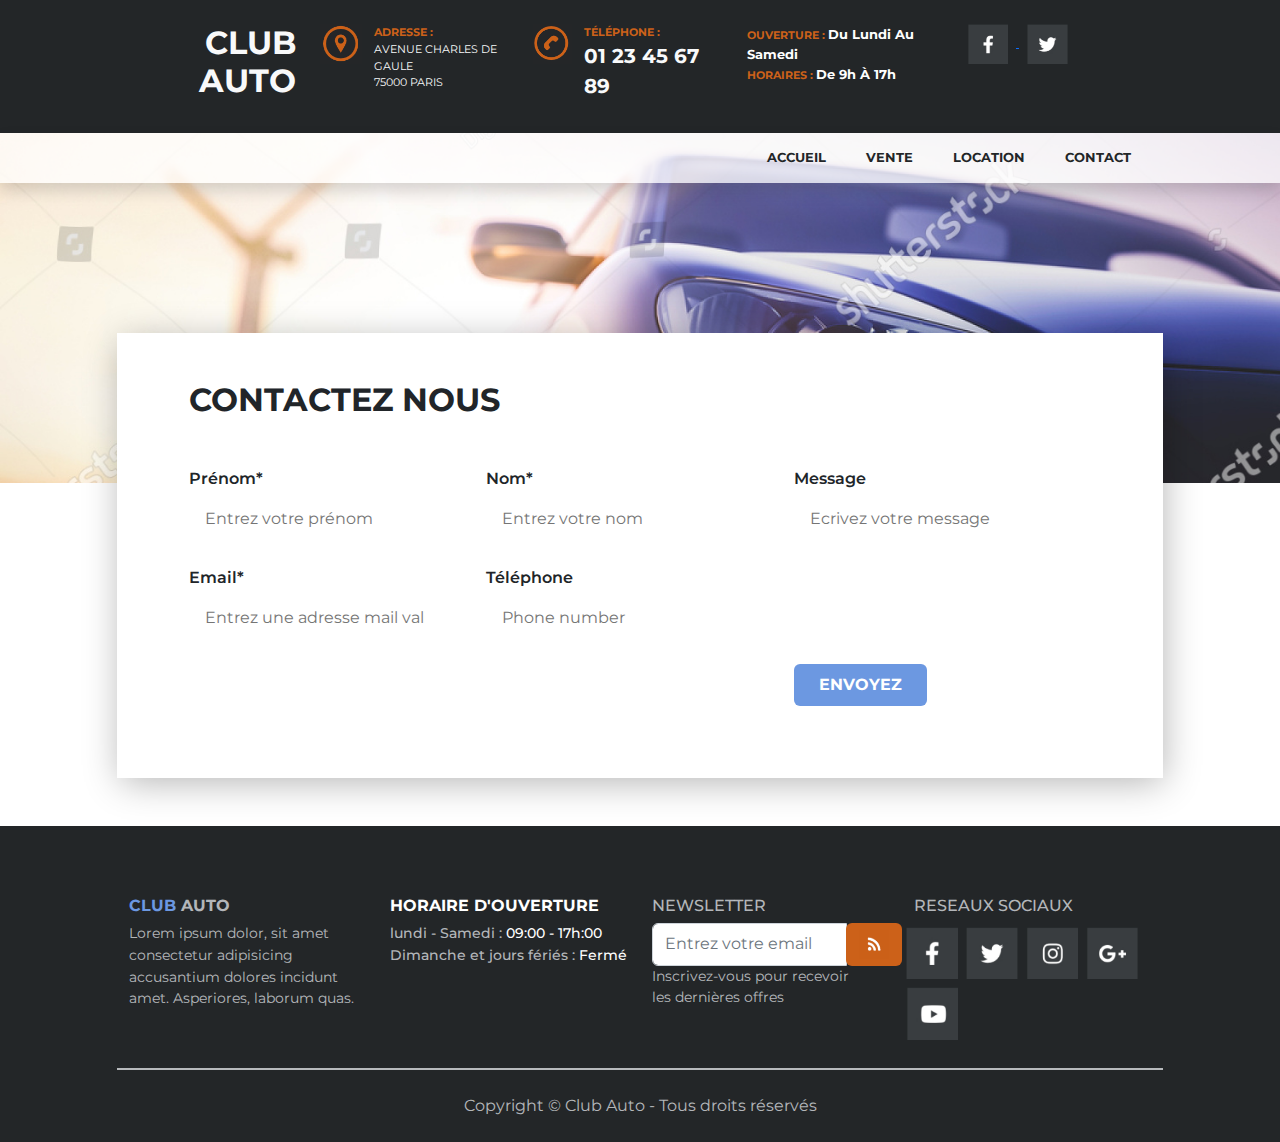
==== contact.html @ 6061a989 "fin de la page index vente location detail contact" ====
<!DOCTYPE html>
<html lang="en">
<head>
    <meta charset="UTF-8">
    <meta http-equiv="X-UA-Compatible" content="IE=edge">
    <meta name="viewport" content="width=device-width, initial-scale=1.0">
    <title>Document</title>
    <link rel="icon" href="/photo/icone-du-site.png">
    <link rel="stylesheet" href="/css/bootstrap.min.css">
    <link rel="stylesheet" href="/css/style.css">
    <style>
        @import url('https://fonts.googleapis.com/css2?family=Montserrat:wght@100;200;300;400;500;700;800;900&display=swap');
        @import url('https://fonts.googleapis.com/css2?family=Open+Sans:wght@300;400;500;600;700;800&display=swap');
        :root{
            --white: #ffffff;
            --orange: rgba(250, 182, 55, 0.9);
            --rouge: rgba(255, 72, 72, 0.9);
            --marron: #cc6119;
            --gris: rgba(236, 239, 243, 0.737);
            --gris-foncé: #232628;
            --bleu: #6c98e1;
        }
        .detail:focus{
            border-top: solid 3px var(--marron) !important;
            color: var(--gris-foncé) !important;
            font-weight: 700 !important;
        }
    </style>
</head>
<body>
    <header class="container-fluid" style="font-family:Montserrat;">
        <!-- premiere barre du header -->
        <section class="row  pt-4 pb-2" style="font-size: 0.7em; background-color: var(--gris-foncé); background-repeat: no-repeat;">

            <div class="row col-12 col-lg-2 d-lg-block offset-md-1 text-md-end mb-3 align-items-center">
                <h1 class="col-10 col-md-12 text-light fw-bold h2">CLUB AUTO</h1>
                <!-- botton tuggle en responssive -->
                <nav class="col-2 d-md-none navbar navbar-dark navbar-expand-lg" style="background-color: var(--gris-foncé);" >
                    <div class="container-fluid justify-content-end">
                      <button class="navbar-toggler" type="button" data-bs-toggle="collapse" data-bs-target="#barredenav" aria-controls="barredenav" aria-expanded="false" aria-label="Toggle navigation">
                        <span class="navbar-toggler-icon"></span>
                      </button>
                      <div class="collapse navbar-collapse " id="barredenav">
                        <ul class="navbar-nav me-auto mb-2 mb-lg-0 text-uppercase">
                          <li class="nav-item">
                            <a class="nav-link" href="#">accueil</a>
                          </li>
                          <li class="nav-item">
                            <a class="nav-link" href="#">vente</a>
                          </li>
                          <li class="nav-item">
                            <a class="nav-link" href="#">location</a>
                          </li>
                          <li class="nav-item">
                            <a class="nav-link" href="#">contact</a>
                          </li>
                        </ul>
                      </div>
                    </div>
                </nav>
                <!-- fin button tuggle en responssive -->
            </div>

            <div class="col-12 d-none col-lg-2 d-lg-block pe-0 text-uppercase text-light">
                <div class="d-flex">
                    <img src="/photo/icone-adresse.png" alt="" style="height: 40px;">
                    <div >
                        <p class="container-fluid m-0 fw-bold" style="color:var(--marron);">adresse :</p>
                        <address class="container-fluid">
                        <p style="font-size: 1.em;">avenue charles de gaule <br>
                        75000 paris</p>
                        </address>
                    </div>
                </div>
            </div>

            <div class="col-12 col-lg-2  fw-bold text-uppercase text-light justify-content-lg-center d-flex">
                <img src="/photo/icon-telephone.png" alt="" style="height: 40px;">
                <div>
                    <p class="container-fluid m-0" style="color:var(--marron);">téléphone :</p>
                    <p class="container-fluid fs-5">01 23 45 67 89</p>
                </div>
            </div>

            <div class="col-12 d-none col-lg-2 d-lg-block fw-bold text-uppercase text-light d-flex">
                <p style="color:var(--marron);"> ouverture : <span class="text-capitalize" style="color:var(--white); font-size: 1.2em;"> Du Lundi au Samedi</span><br>
                    horaires : <span class="text-capitalize" style="color:var(--white); font-size: 1.2em;"> De 9h à 17h</span>
                </p>
            </div>

            <div class="col-12 d-none col-lg-2 d-lg-block text-uppercase text-light">
                <a href="">
                    <img src="/photo/icon-fb.png" alt="" class="px-2" style="height: 40px;">
                </a>
                <a href="">
                    <img src="/photo/icon-tw.png" alt="" class="px-2" style="height: 40px;">
                </a>
            </div>
        </section>
        <!-- fin de la premiere barre du header -->
    </header>

    <!-- barre de navigation -->

    <!-- background img -->
    <div class="bg-imge" style="background-image:url(/photo/vehicule3.jpg); background-size: cover; background-position:top; background-repeat: no-repeat; height:350px;">
    <!-- fin de background img -->
    <div class="container-fluid d-none d-md-block" style=" font-family:Montserrat;">
        <nav class="nav text-uppercase fw-bold align-items-center bg-white bg-opacity-75 shadow" style="font-size: 0.8em; height: 50px; margin-left:-12px; margin-right:-12px;" >
            <div class="nav-item offset-7 px-1">
                <a href="#" class="nav-link" style="color:var(--gris-foncé);">accueil</a>
            </div>
            <div class="nav-item px-1">
                <a href="#" class="nav-link " style="color:var(--gris-foncé);">vente</a>
            </div>
            <div class="nav-item px-1">
                <a href="#" class="nav-link" style="color:var(--gris-foncé);">location</a>
            </div>
            <div class="nav-item px-1">
                <a href="#" class="nav-link" style="color:var(--gris-foncé);">contact</a>
            </div>
        </nav>
    </div>
    <!-- fin de barre de navigation --> 
    </div>

    <main class="container-fluid" style="font-family: montserrat">
        <div style="">
            <div class="col-10 offset-1 p-5 bg-white" style="margin-top:-150px; box-shadow: 2px 6px 35px -2px rgba(0,0,0,0.3);">
                <h2 class="text-uppercase fw-bold ps-4">contactez nous</h2>
                <form action="" class="p-4 row d-flex flex-column flex-md-row" style="">
                    <div class="col-8 row">
                        <div class="col-12 col-md-6 mt-3">
                            <label class="col-12" for="prenom" style="font-weight:600;">Prénom*</label>
                            <input class="p-3 " type="text" id="prenom" name="prenom" placeholder="Entrez votre prénom" style="border:none;">
                        </div>
                        <div class="col-12 col-md-6 mt-3">
                            <label class="col-12" for="nom" style="font-weight:600;">Nom*</label>
                            <input class="p-3" type="text" id="nom" name="nom" placeholder="Entrez votre nom" style="border:none;">
                        </div>
                        <div class="col-12 col-md-6 mt-3">
                            <label class="col-12" for="email" style="font-weight:600;">Email*</label>
                            <input class="p-3" type="email" id="email" placeholder="Entrez une adresse mail valide" style="border:none;">
                        </div>
                        <div class="col-12 col-md-6 mt-3">
                            <label class="col-12" for="téléphone" style="font-weight:600;">Téléphone</label>
                            <input class="p-3" type="tel" id="téléphone" placeholder="Phone number" style="border:none;">
                        </div>
                    </div>
                    <div class="col-12 col-md-4 mt-3 ps-md-4">
                        <label for="textarea" style="font-weight:600;"> Message</label>
                        <textarea class="col-12 p-3" name="message" id="textarea" placeholder="Ecrivez votre message" cols="33" rows="2" style="resize:none; border: none; height: 150px;"></textarea>
                    </div>
                    <div class=" col-4 offset-md-8 mt-3 ps-0">
                        <button class="btn fw-bold text-white px-4 py-2" type="submit" style="background-color:var(--bleu);">ENVOYEZ</button>
                    </div>
                </form>
            </div>

        </div>
    </main>

    <footer class="container-fluid mt-5" style="background-color:var(--gris-foncé); font-family: montserrat; color:var(--gris);">
        <div>
            <section class="col-10 row d-flex justify-content-md-center mx-auto pb-4" style="border-bottom: solid 2px var(--gris); padding-top:70px;">
                <div class="col-12 col-md-3 m-0">
                    <h6 class="text-uppercase fw-bold"><span style="color:var(--bleu);">club</span> auto</h6>
                    <p style="font-size:0.9em;">Lorem ipsum dolor, sit amet consectetur adipisicing accusantium dolores incidunt amet. Asperiores, laborum quas.</p>
                </div>
                <div class="col-12 col-md-3 m-0">
                    <h6 class="text-uppercase text-white fw-bold">horaire d'ouverture</h6>
                    <p style="font-weight:500; font-size:0.9em;">lundi - Samedi : <span class="text-white">09:00 - 17h:00</span><br>
                    Dimanche et jours fériés : <span  class="text-white">Fermé</span></p>
                </div>
                <div class="col-12 col-md-3 m-0">
                    <h6 class="text-uppercase">newsletter</h6>
                    <form action="" class="">
                        <div class="input-group" style="width:250px;">
                            <input type="email" name="newsletter" placeholder="Entrez votre email" class="form-control" >
                            <div class="input-group-append">
                                <button class="btn" style="background-color:var(--marron);"><img src="/photo/icone-news.png" alt="" style="width:30px;"></button>
                            </div>
                        </div>
                    </form>
                    <p style="font-size:0.9em;">Inscrivez-vous pour recevoir <br> les dernières offres</p>
                </div>
                <div class="col-12 col-md-3 m-0">
                    <h6 class="text-uppercase">reseaux sociaux</h6>
                    <div class="row ">
                        <img class="p-1" src="/photo/icon-fb.png" alt="" style="width:60px;">
                        <img class="p-1" src="/photo/icon-tw.png" alt="" style="width:60px;">
                        <img class="p-1" src="/photo/icon-inst.png" alt="" style="width:60px;">
                        <img class="p-1" src="/photo/icon-g+.png" alt="" style="width:60px;">
                        <img class="p-1" src="/photo/icon-yt.png" alt="" style="width:60px;">
                    </div>
                </div>
            </section>
        </div>
        <div class="mt-3 py-2">
            <p class="text-center" style="color:var(--gris);">Copyright &copy; Club Auto - Tous droits réservés</p>
        </div>
    </footer>
    <script src="/java/jquery-3.6.0.slim.js"></script>
    <script src="/java/bootstrap.bundle.min.js"></script>
</body>
</html>
---- css/style.css ----

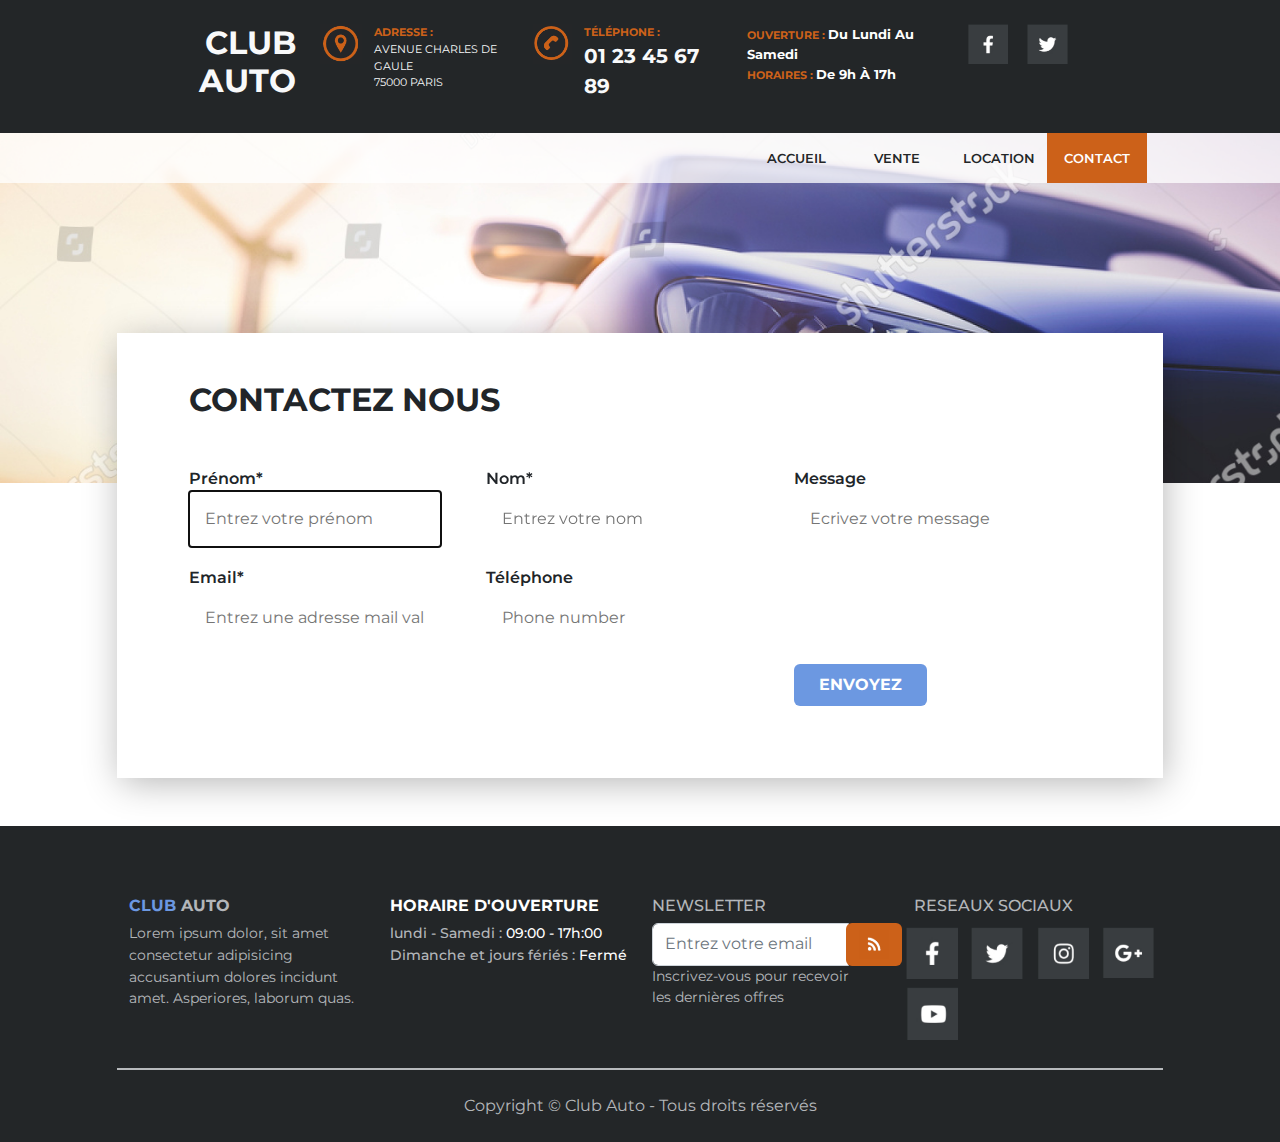
==== commit 1112b7a8: "première version du site" ====
--- a/contact.html
+++ b/contact.html
@@ -3,8 +3,9 @@
 <head>
     <meta charset="UTF-8">
     <meta http-equiv="X-UA-Compatible" content="IE=edge">
+    <meta name="description" content="CLUB AUTO est un societer baser sur la vente et location de voiture">
     <meta name="viewport" content="width=device-width, initial-scale=1.0">
-    <title>Document</title>
+    <title>Club Auto - Contact</title>
     <link rel="icon" href="/photo/icone-du-site.png">
     <link rel="stylesheet" href="/css/bootstrap.min.css">
     <link rel="stylesheet" href="/css/style.css">
@@ -20,15 +21,15 @@
             --gris-foncé: #232628;
             --bleu: #6c98e1;
         }
-        .detail:focus{
-            border-top: solid 3px var(--marron) !important;
-            color: var(--gris-foncé) !important;
-            font-weight: 700 !important;
+        .nv:hover{
+            background-color: #cc6119 !important;
+            color: #ffffff !important;
         }
     </style>
 </head>
 <body>
     <header class="container-fluid" style="font-family:Montserrat;">
+
         <!-- premiere barre du header -->
         <section class="row  pt-4 pb-2" style="font-size: 0.7em; background-color: var(--gris-foncé); background-repeat: no-repeat;">
 
@@ -42,19 +43,19 @@
                       </button>
                       <div class="collapse navbar-collapse " id="barredenav">
                         <ul class="navbar-nav me-auto mb-2 mb-lg-0 text-uppercase">
-                          <li class="nav-item">
-                            <a class="nav-link" href="#">accueil</a>
-                          </li>
-                          <li class="nav-item">
-                            <a class="nav-link" href="#">vente</a>
-                          </li>
-                          <li class="nav-item">
-                            <a class="nav-link" href="#">location</a>
-                          </li>
-                          <li class="nav-item">
-                            <a class="nav-link" href="#">contact</a>
-                          </li>
-                        </ul>
+                            <li class="nav-item">
+                              <a class="nav-link" href="/index.html">accueil</a>
+                            </li>
+                            <li class="nav-item">
+                              <a class="nav-link" href="/vente.html">vente</a>
+                            </li>
+                            <li class="nav-item">
+                              <a class="nav-link" href="/location.html">location</a>
+                            </li>
+                            <li class="nav-item">
+                              <a class="nav-link" href="/contact.html">contact</a>
+                            </li>
+                          </ul>
                       </div>
                     </div>
                 </nav>
@@ -89,11 +90,11 @@
             </div>
 
             <div class="col-12 d-none col-lg-2 d-lg-block text-uppercase text-light">
-                <a href="">
-                    <img src="/photo/icon-fb.png" alt="" class="px-2" style="height: 40px;">
+                <a href="#" style="text-decoration: none;">
+                    <img src="/photo/icon-fb.png" alt="icon-fb" class="px-2" style="height: 40px;">
                 </a>
-                <a href="">
-                    <img src="/photo/icon-tw.png" alt="" class="px-2" style="height: 40px;">
+                <a href="#">
+                    <img src="/photo/icon-tw.png" alt="icon-tw" class="px-2" style="height: 40px;">
                 </a>
             </div>
         </section>
@@ -106,18 +107,18 @@
     <div class="bg-imge" style="background-image:url(/photo/vehicule3.jpg); background-size: cover; background-position:top; background-repeat: no-repeat; height:350px;">
     <!-- fin de background img -->
     <div class="container-fluid d-none d-md-block" style=" font-family:Montserrat;">
-        <nav class="nav text-uppercase fw-bold align-items-center bg-white bg-opacity-75 shadow" style="font-size: 0.8em; height: 50px; margin-left:-12px; margin-right:-12px;" >
-            <div class="nav-item offset-7 px-1">
-                <a href="#" class="nav-link" style="color:var(--gris-foncé);">accueil</a>
-            </div>
-            <div class="nav-item px-1">
-                <a href="#" class="nav-link " style="color:var(--gris-foncé);">vente</a>
-            </div>
-            <div class="nav-item px-1">
-                <a href="#" class="nav-link" style="color:var(--gris-foncé);">location</a>
-            </div>
-            <div class="nav-item px-1">
-                <a href="#" class="nav-link" style="color:var(--gris-foncé);">contact</a>
+        <nav class="nav text-uppercase fw-semibold align-items-center bg-white bg-opacity-75" style="font-size: 0.8em; height: 50px; margin-left:-12px; margin-right: -12px;">
+            <div class="nav-item offset-7" title="Vous-y etes">
+                <a href="/index.html" class="nav-link nv pt-3 text-center" style="color:var(--gris-foncé); height: 50px; width: 100px;" >accueil</a>
+            </div>
+            <div class="nav-item " title="Cliquer pour voir les ventes">
+                <a href="/vente.html" class="nav-link nv pt-3 text-center" style="color:var(--gris-foncé); height: 50px; width: 100px;">vente</a>
+            </div>
+            <div class="nav-item " title="Cliquer pour voir les locations">
+                <a href="/location.html" class="nav-link nv pt-3 text-center" style="color:var(--gris-foncé); height: 50px; width: 100px;">location</a>
+            </div>
+            <div class="nav-item " style="background-color: var(--marron);" title="Vers la page pour nous contacter">
+                <a href="/contact.html" class="nav-link nv pt-3 text-center" style="color:var(--white); height: 50px; width: 100px;">contact</a>
             </div>
         </nav>
     </div>
@@ -125,34 +126,34 @@
     </div>
 
     <main class="container-fluid" style="font-family: montserrat">
-        <div style="">
+        <div>
             <div class="col-10 offset-1 p-5 bg-white" style="margin-top:-150px; box-shadow: 2px 6px 35px -2px rgba(0,0,0,0.3);">
                 <h2 class="text-uppercase fw-bold ps-4">contactez nous</h2>
-                <form action="" class="p-4 row d-flex flex-column flex-md-row" style="">
+                <form action="" class="p-4 row d-flex flex-column flex-md-row">
                     <div class="col-8 row">
                         <div class="col-12 col-md-6 mt-3">
                             <label class="col-12" for="prenom" style="font-weight:600;">Prénom*</label>
-                            <input class="p-3 " type="text" id="prenom" name="prenom" placeholder="Entrez votre prénom" style="border:none;">
+                            <input class="p-3 " type="text" id="prenom" name="prenom" placeholder="Entrez votre prénom" style="border:none;" required autofocus tabindex="1" title="Entrer votre prénom">
                         </div>
                         <div class="col-12 col-md-6 mt-3">
                             <label class="col-12" for="nom" style="font-weight:600;">Nom*</label>
-                            <input class="p-3" type="text" id="nom" name="nom" placeholder="Entrez votre nom" style="border:none;">
+                            <input class="p-3" type="text" id="nom" name="nom" placeholder="Entrez votre nom" style="border:none;" required tabindex="2" title="entrer votre nom">
                         </div>
                         <div class="col-12 col-md-6 mt-3">
                             <label class="col-12" for="email" style="font-weight:600;">Email*</label>
-                            <input class="p-3" type="email" id="email" placeholder="Entrez une adresse mail valide" style="border:none;">
+                            <input class="p-3" type="email" id="email" placeholder="Entrez une adresse mail valide" style="border:none;" required tabindex="3" title="entrer votre email">
                         </div>
                         <div class="col-12 col-md-6 mt-3">
                             <label class="col-12" for="téléphone" style="font-weight:600;">Téléphone</label>
-                            <input class="p-3" type="tel" id="téléphone" placeholder="Phone number" style="border:none;">
+                            <input class="p-3" type="tel" id="téléphone" placeholder="Phone number" style="border:none;" required tabindex="4" title="entrer votre numero de telephone">
                         </div>
                     </div>
                     <div class="col-12 col-md-4 mt-3 ps-md-4">
                         <label for="textarea" style="font-weight:600;"> Message</label>
-                        <textarea class="col-12 p-3" name="message" id="textarea" placeholder="Ecrivez votre message" cols="33" rows="2" style="resize:none; border: none; height: 150px;"></textarea>
+                        <textarea class="col-12 p-3" name="message" id="textarea" placeholder="Ecrivez votre message" cols="33" rows="2" style="resize:none; border: none; height: 150px;" required tabindex="5" title="Decrivez votre requete"></textarea>
                     </div>
                     <div class=" col-4 offset-md-8 mt-3 ps-0">
-                        <button class="btn fw-bold text-white px-4 py-2" type="submit" style="background-color:var(--bleu);">ENVOYEZ</button>
+                        <button class="btn fw-bold text-white px-4 py-2" type="submit" style="background-color:var(--bleu);" tabindex="6" title="Cliquez ici une fois le formulaire renplit">ENVOYEZ</button>
                     </div>
                 </form>
             </div>
@@ -176,9 +177,9 @@
                     <h6 class="text-uppercase">newsletter</h6>
                     <form action="" class="">
                         <div class="input-group" style="width:250px;">
-                            <input type="email" name="newsletter" placeholder="Entrez votre email" class="form-control" >
-                            <div class="input-group-append">
-                                <button class="btn" style="background-color:var(--marron);"><img src="/photo/icone-news.png" alt="" style="width:30px;"></button>
+                            <input type="email" name="newsletter" placeholder="Entrez votre email" class="form-control" title="Entrer une adresse mail valide">
+                            <div class="input-group-append" style="margin-left:-3px;">
+                                <button class="btn" style="background-color:var(--marron);" title="Cliquez pour envoyer vos e-mail et recevoir les dernières offres"><img src="/photo/icone-news.png" alt="" style="width:30px;"></button>
                             </div>
                         </div>
                     </form>
@@ -187,11 +188,21 @@
                 <div class="col-12 col-md-3 m-0">
                     <h6 class="text-uppercase">reseaux sociaux</h6>
                     <div class="row ">
-                        <img class="p-1" src="/photo/icon-fb.png" alt="" style="width:60px;">
-                        <img class="p-1" src="/photo/icon-tw.png" alt="" style="width:60px;">
-                        <img class="p-1" src="/photo/icon-inst.png" alt="" style="width:60px;">
-                        <img class="p-1" src="/photo/icon-g+.png" alt="" style="width:60px;">
-                        <img class="p-1" src="/photo/icon-yt.png" alt="" style="width:60px;">
+                        <a href="" class="p-0 col">
+                            <img class="p-1" src="/photo/icon-fb.png" alt="" style="width:60px;" title="vers la page facebook">
+                        </a>
+                        <a href="" class="p-0 col">
+                            <img class="p-1" src="/photo/icon-tw.png" alt="" style="width:60px;" title="vers la page twytter">
+                        </a>
+                        <a href="" class="p-0 col">
+                            <img class="p-1" src="/photo/icon-inst.png" alt="" style="width:60px;" tittle="vers la page instagram">
+                        </a>
+                        <a href=""  class="p-0 col">
+                            <img class="p-1" src="/photo/icon-g+.png" alt="" style="width:60px;" title="vers la page google+">
+                        </a>
+                        <a href=""  class="p-0 col">
+                            <img class="p-1" src="/photo/icon-yt.png" alt="" style="width:60px;" title="vers la page youtube">
+                        </a>
                     </div>
                 </div>
             </section>
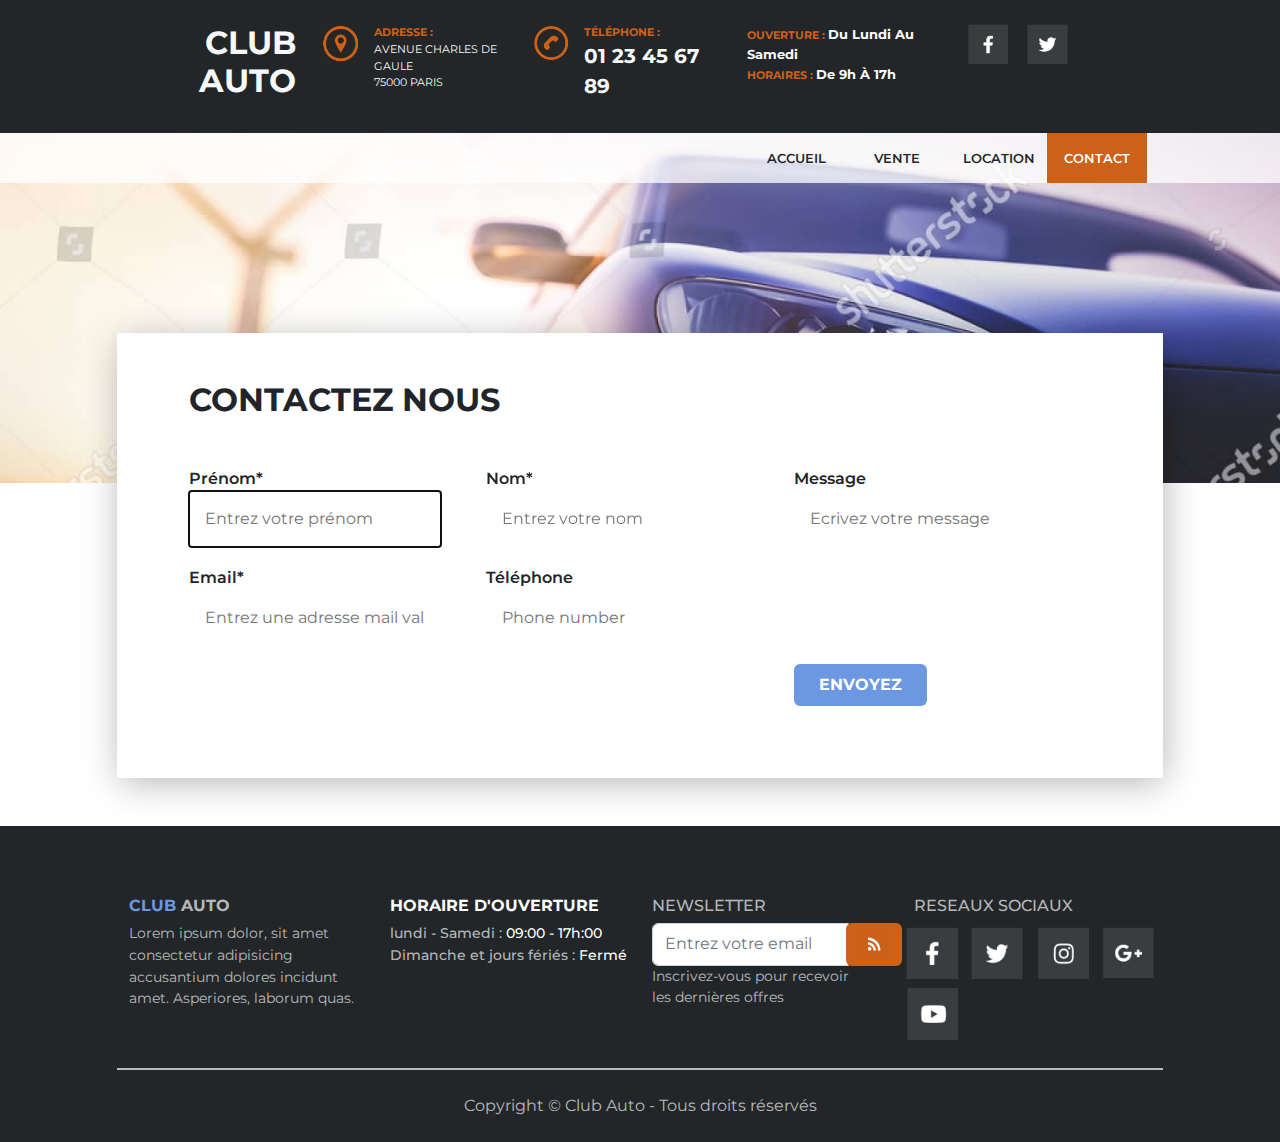
==== commit 5720af5a: "version terminer1" ====
--- a/contact.html
+++ b/contact.html
@@ -6,9 +6,9 @@
     <meta name="description" content="CLUB AUTO est un societer baser sur la vente et location de voiture">
     <meta name="viewport" content="width=device-width, initial-scale=1.0">
     <title>Club Auto - Contact</title>
-    <link rel="icon" href="/photo/icone-du-site.png">
-    <link rel="stylesheet" href="/css/bootstrap.min.css">
-    <link rel="stylesheet" href="/css/style.css">
+    <link rel="icon" href="photo/icone-du-site.png">
+    <link rel="stylesheet" href="css/bootstrap.min.css">
+    <link rel="stylesheet" href="css/style.css">
     <style>
         @import url('https://fonts.googleapis.com/css2?family=Montserrat:wght@100;200;300;400;500;700;800;900&display=swap');
         @import url('https://fonts.googleapis.com/css2?family=Open+Sans:wght@300;400;500;600;700;800&display=swap');
@@ -44,16 +44,16 @@
                       <div class="collapse navbar-collapse " id="barredenav">
                         <ul class="navbar-nav me-auto mb-2 mb-lg-0 text-uppercase">
                             <li class="nav-item">
-                              <a class="nav-link" href="/index.html">accueil</a>
-                            </li>
-                            <li class="nav-item">
-                              <a class="nav-link" href="/vente.html">vente</a>
-                            </li>
-                            <li class="nav-item">
-                              <a class="nav-link" href="/location.html">location</a>
-                            </li>
-                            <li class="nav-item">
-                              <a class="nav-link" href="/contact.html">contact</a>
+                              <a class="nav-link" href="index.html">accueil</a>
+                            </li>
+                            <li class="nav-item">
+                              <a class="nav-link" href="vente.html">vente</a>
+                            </li>
+                            <li class="nav-item">
+                              <a class="nav-link" href="location.html">location</a>
+                            </li>
+                            <li class="nav-item">
+                              <a class="nav-link" href="contact.html">contact</a>
                             </li>
                           </ul>
                       </div>
@@ -64,11 +64,11 @@
 
             <div class="col-12 d-none col-lg-2 d-lg-block pe-0 text-uppercase text-light">
                 <div class="d-flex">
-                    <img src="/photo/icone-adresse.png" alt="" style="height: 40px;">
+                    <img src="photo/icone-adresse.png" alt="" style="height: 40px;">
                     <div >
                         <p class="container-fluid m-0 fw-bold" style="color:var(--marron);">adresse :</p>
                         <address class="container-fluid">
-                        <p style="font-size: 1.em;">avenue charles de gaule <br>
+                        <p style="font-size: 1em;">avenue charles de gaule <br>
                         75000 paris</p>
                         </address>
                     </div>
@@ -76,7 +76,7 @@
             </div>
 
             <div class="col-12 col-lg-2  fw-bold text-uppercase text-light justify-content-lg-center d-flex">
-                <img src="/photo/icon-telephone.png" alt="" style="height: 40px;">
+                <img src="photo/icon-telephone.png" alt="" style="height: 40px;">
                 <div>
                     <p class="container-fluid m-0" style="color:var(--marron);">téléphone :</p>
                     <p class="container-fluid fs-5">01 23 45 67 89</p>
@@ -91,10 +91,10 @@
 
             <div class="col-12 d-none col-lg-2 d-lg-block text-uppercase text-light">
                 <a href="#" style="text-decoration: none;">
-                    <img src="/photo/icon-fb.png" alt="icon-fb" class="px-2" style="height: 40px;">
+                    <img src="photo/icon-fb.png" alt="icon-fb" class="px-2" style="height: 40px;">
                 </a>
                 <a href="#">
-                    <img src="/photo/icon-tw.png" alt="icon-tw" class="px-2" style="height: 40px;">
+                    <img src="photo/icon-tw.png" alt="icon-tw" class="px-2" style="height: 40px;">
                 </a>
             </div>
         </section>
@@ -104,21 +104,21 @@
     <!-- barre de navigation -->
 
     <!-- background img -->
-    <div class="bg-imge" style="background-image:url(/photo/vehicule3.jpg); background-size: cover; background-position:top; background-repeat: no-repeat; height:350px;">
+    <div class="bg-imge" style="background-image:url(photo/vehicule3.jpg); background-size: cover; background-position:top; background-repeat: no-repeat; height:350px;">
     <!-- fin de background img -->
     <div class="container-fluid d-none d-md-block" style=" font-family:Montserrat;">
         <nav class="nav text-uppercase fw-semibold align-items-center bg-white bg-opacity-75" style="font-size: 0.8em; height: 50px; margin-left:-12px; margin-right: -12px;">
             <div class="nav-item offset-7" title="Vous-y etes">
-                <a href="/index.html" class="nav-link nv pt-3 text-center" style="color:var(--gris-foncé); height: 50px; width: 100px;" >accueil</a>
+                <a href="index.html" class="nav-link nv pt-3 text-center" style="color:var(--gris-foncé); height: 50px; width: 100px;" >accueil</a>
             </div>
             <div class="nav-item " title="Cliquer pour voir les ventes">
-                <a href="/vente.html" class="nav-link nv pt-3 text-center" style="color:var(--gris-foncé); height: 50px; width: 100px;">vente</a>
+                <a href="vente.html" class="nav-link nv pt-3 text-center" style="color:var(--gris-foncé); height: 50px; width: 100px;">vente</a>
             </div>
             <div class="nav-item " title="Cliquer pour voir les locations">
-                <a href="/location.html" class="nav-link nv pt-3 text-center" style="color:var(--gris-foncé); height: 50px; width: 100px;">location</a>
+                <a href="location.html" class="nav-link nv pt-3 text-center" style="color:var(--gris-foncé); height: 50px; width: 100px;">location</a>
             </div>
             <div class="nav-item " style="background-color: var(--marron);" title="Vers la page pour nous contacter">
-                <a href="/contact.html" class="nav-link nv pt-3 text-center" style="color:var(--white); height: 50px; width: 100px;">contact</a>
+                <a href="contact.html" class="nav-link nv pt-3 text-center" style="color:var(--white); height: 50px; width: 100px;">contact</a>
             </div>
         </nav>
     </div>
@@ -179,7 +179,7 @@
                         <div class="input-group" style="width:250px;">
                             <input type="email" name="newsletter" placeholder="Entrez votre email" class="form-control" title="Entrer une adresse mail valide">
                             <div class="input-group-append" style="margin-left:-3px;">
-                                <button class="btn" style="background-color:var(--marron);" title="Cliquez pour envoyer vos e-mail et recevoir les dernières offres"><img src="/photo/icone-news.png" alt="" style="width:30px;"></button>
+                                <button class="btn" style="background-color:var(--marron);" title="Cliquez pour envoyer vos e-mail et recevoir les dernières offres"><img src="photo/icone-news.png" alt="" style="width:30px;"></button>
                             </div>
                         </div>
                     </form>
@@ -189,19 +189,19 @@
                     <h6 class="text-uppercase">reseaux sociaux</h6>
                     <div class="row ">
                         <a href="" class="p-0 col">
-                            <img class="p-1" src="/photo/icon-fb.png" alt="" style="width:60px;" title="vers la page facebook">
+                            <img class="p-1" src="photo/icon-fb.png" alt="" style="width:60px;" title="vers la page facebook">
                         </a>
                         <a href="" class="p-0 col">
-                            <img class="p-1" src="/photo/icon-tw.png" alt="" style="width:60px;" title="vers la page twytter">
+                            <img class="p-1" src="photo/icon-tw.png" alt="" style="width:60px;" title="vers la page twytter">
                         </a>
                         <a href="" class="p-0 col">
-                            <img class="p-1" src="/photo/icon-inst.png" alt="" style="width:60px;" tittle="vers la page instagram">
+                            <img class="p-1" src="photo/icon-inst.png" alt="" style="width:60px;" tittle="vers la page instagram">
                         </a>
                         <a href=""  class="p-0 col">
-                            <img class="p-1" src="/photo/icon-g+.png" alt="" style="width:60px;" title="vers la page google+">
+                            <img class="p-1" src="photo/icon-g+.png" alt="" style="width:60px;" title="vers la page google+">
                         </a>
                         <a href=""  class="p-0 col">
-                            <img class="p-1" src="/photo/icon-yt.png" alt="" style="width:60px;" title="vers la page youtube">
+                            <img class="p-1" src="photo/icon-yt.png" alt="" style="width:60px;" title="vers la page youtube">
                         </a>
                     </div>
                 </div>
@@ -211,7 +211,7 @@
             <p class="text-center" style="color:var(--gris);">Copyright &copy; Club Auto - Tous droits réservés</p>
         </div>
     </footer>
-    <script src="/java/jquery-3.6.0.slim.js"></script>
-    <script src="/java/bootstrap.bundle.min.js"></script>
+    <script src="java/jquery-3.6.0.slim.js"></script>
+    <script src="java/bootstrap.bundle.min.js"></script>
 </body>
 </html>